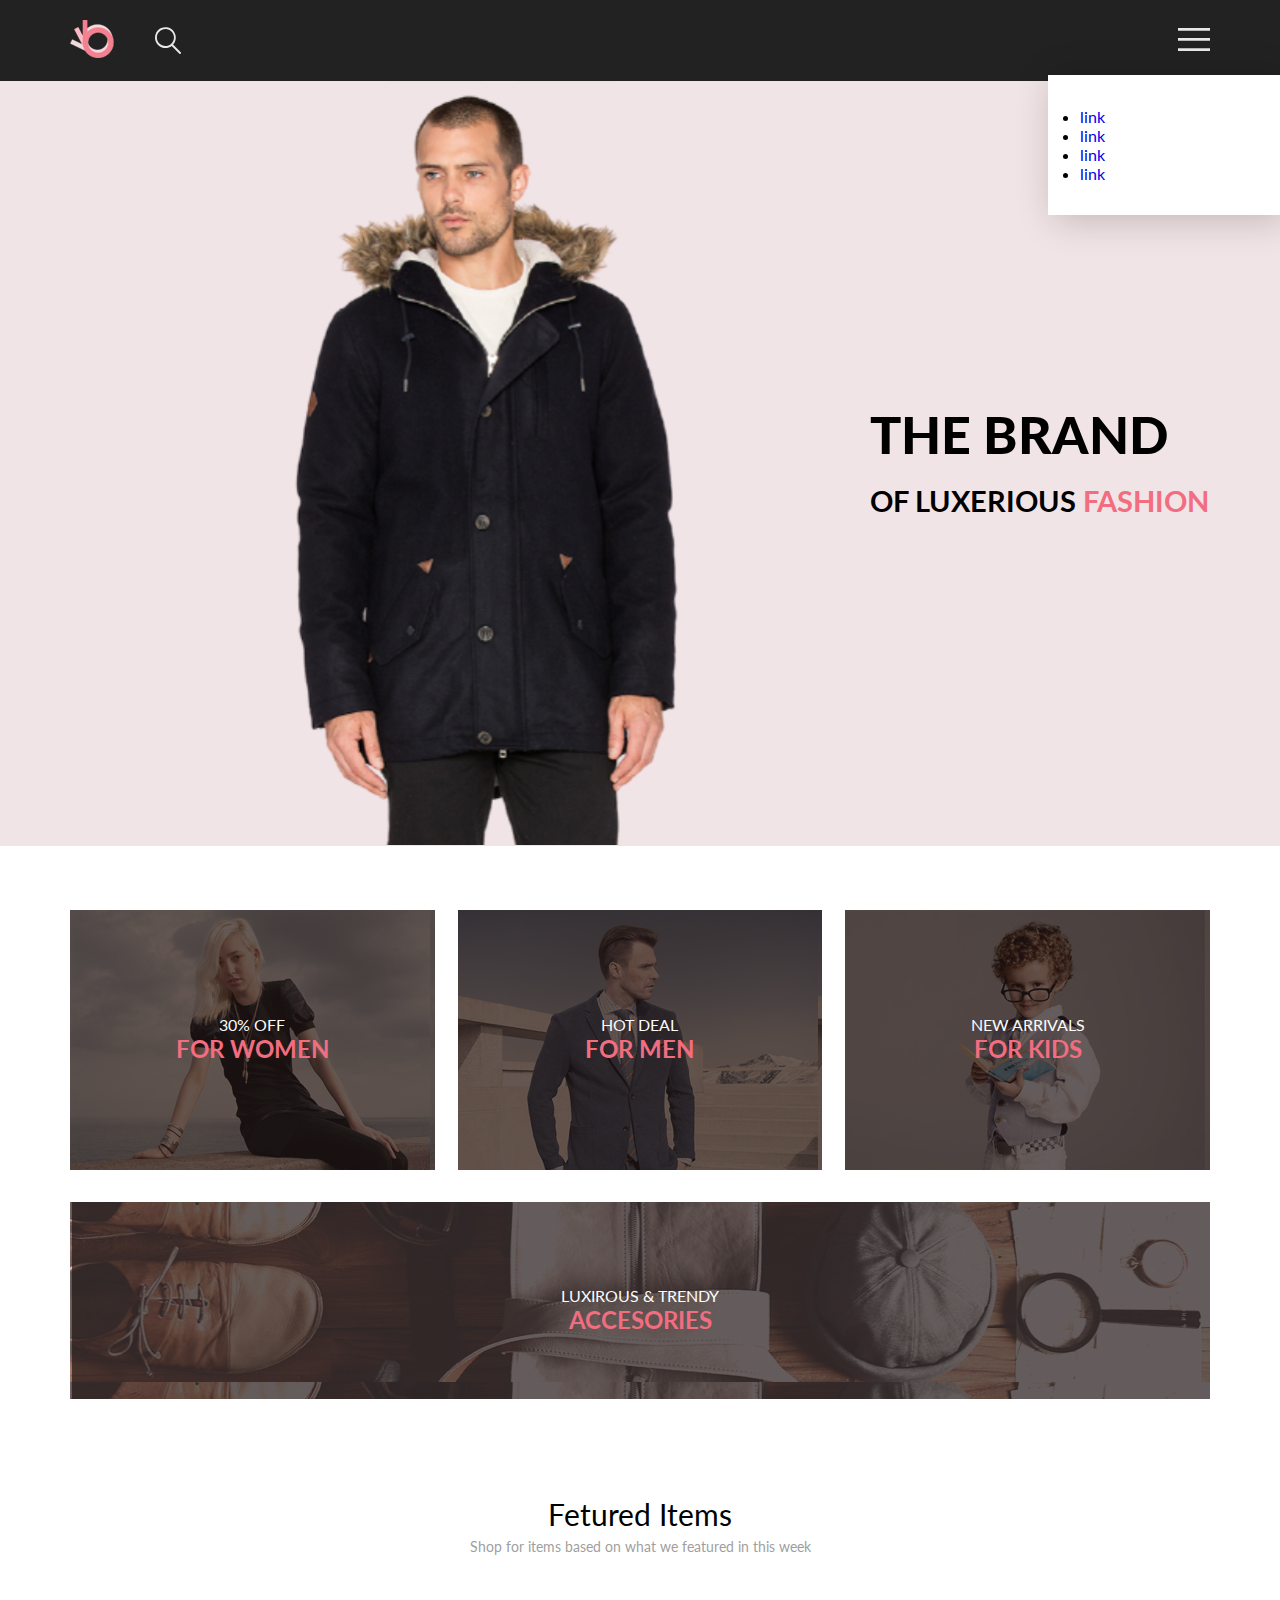
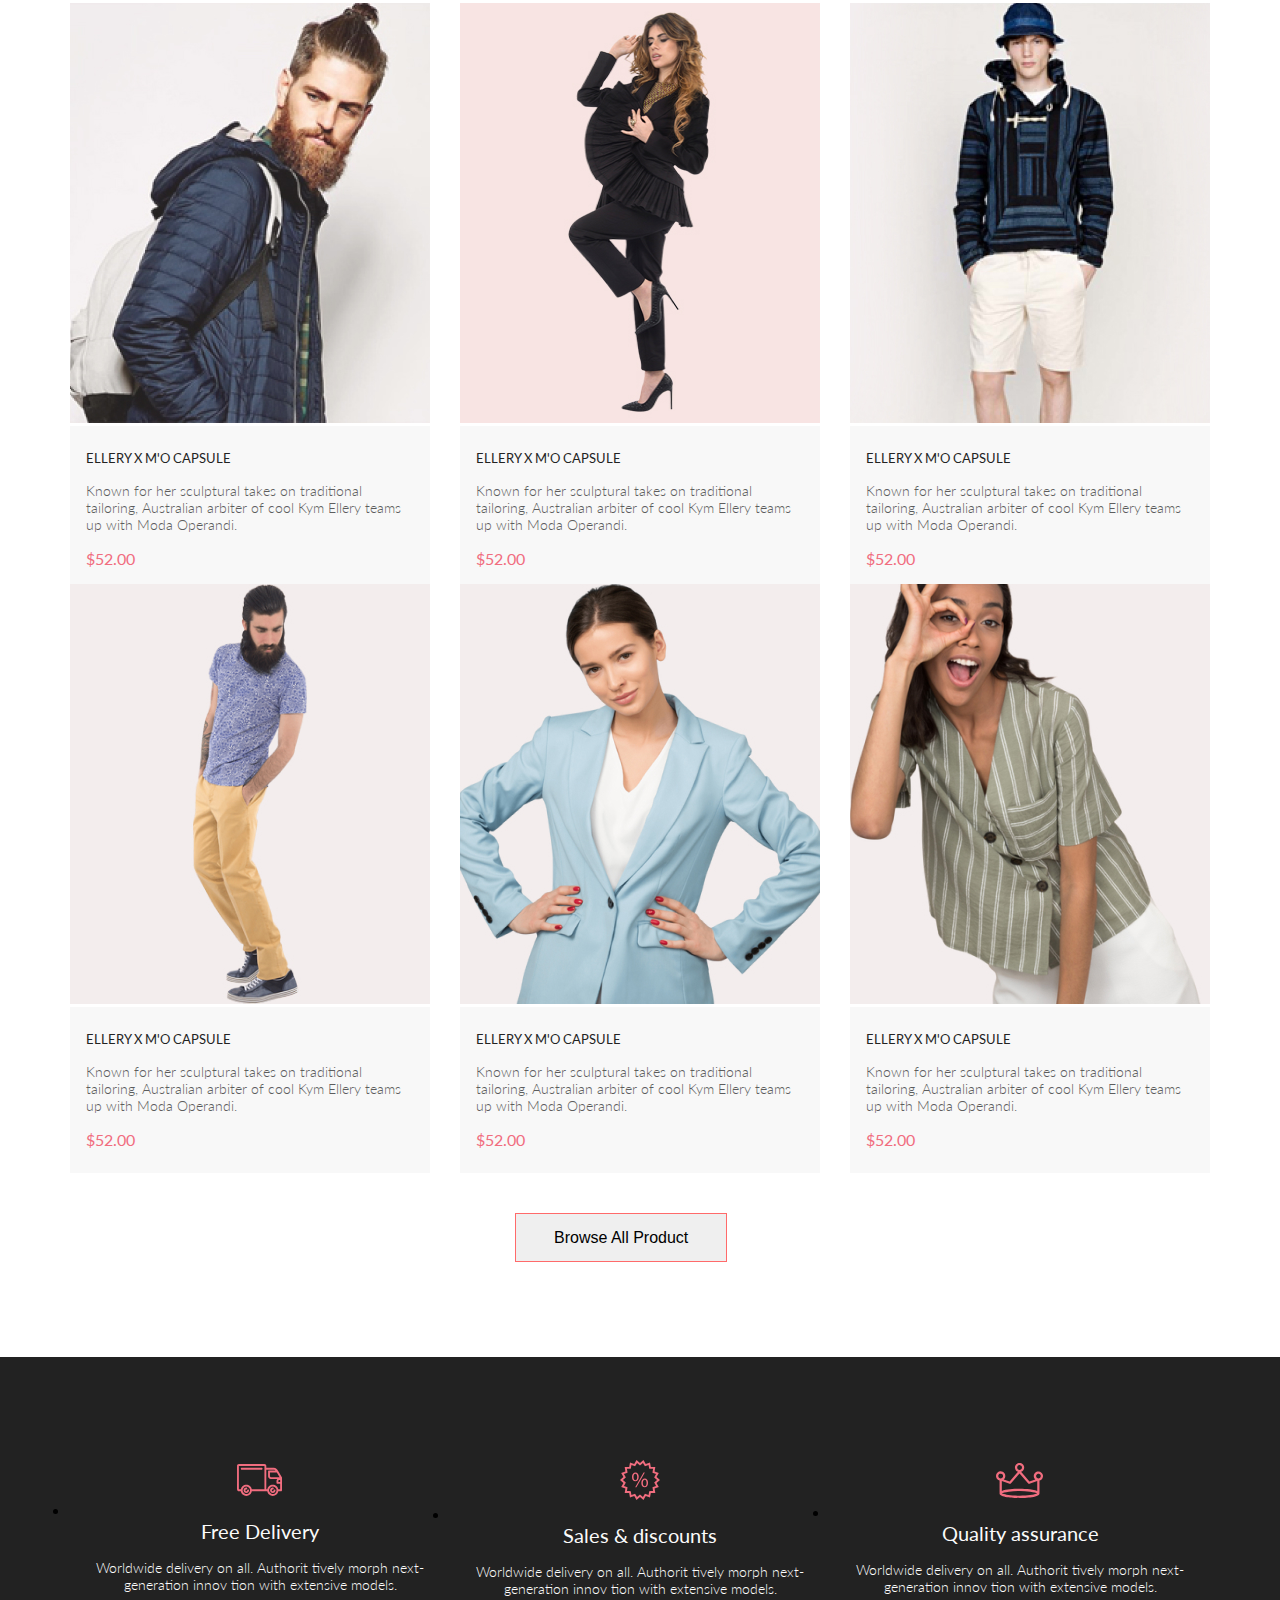
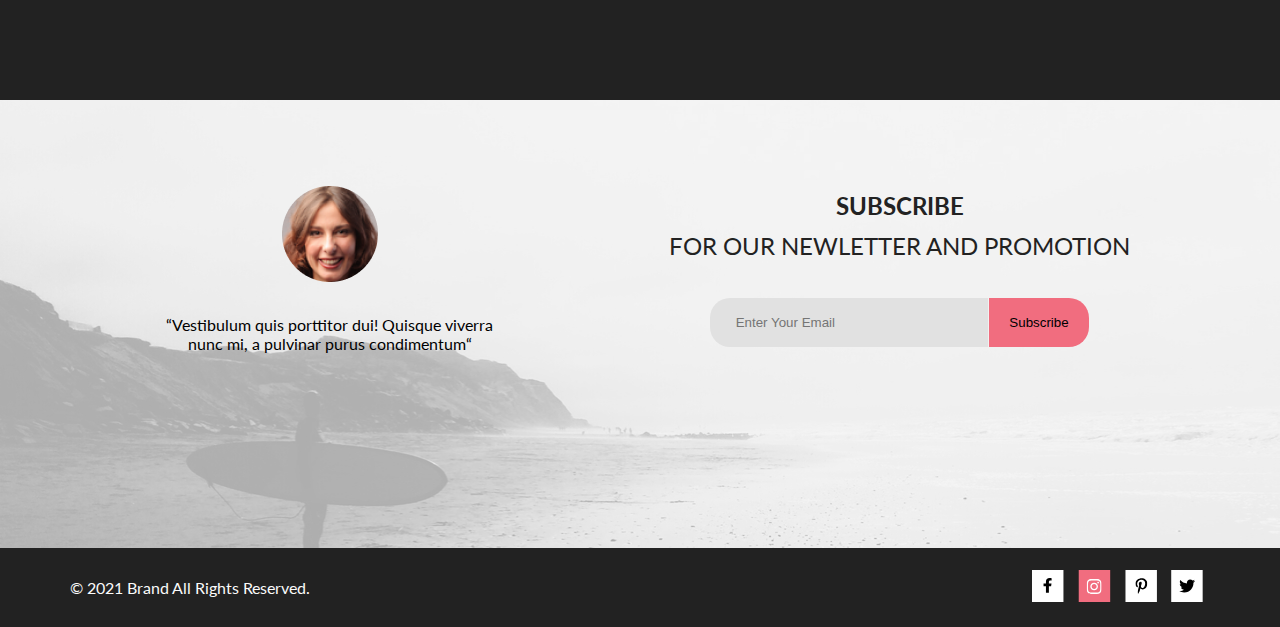
==== index.html @ d9aeb8df "добавлена папка shop" ====
<!DOCTYPE html>
<html lang="en">

<head>
    <meta charset="UTF-8">
    <meta name="viewport" content="width=device-width, initial-scale=1.0">
    <title>Document</title>
    <link rel="stylesheet" href="style.css">
    <link rel="preconnect" href="https://fonts.googleapis.com">
    <link rel="preconnect" href="https://fonts.gstatic.com" crossorigin>
    <link
        href="https://fonts.googleapis.com/css2?family=Lato:wght@300;400;700&family=Open+Sans:wght@600;700;800&display=swap"
        rel="stylesheet">
</head>

<body>
    <header class="header ">
        <div class="center">
            <div class="header__wrap">
                <div class="header__left">
                    <a class="logo" href="index.html"><img src="img/logo.png" alt="logo"></a>
                    <svg xmlns="http://www.w3.org/2000/svg" width="26" height="27" viewBox="0 0 26 27" fill="none">
                        <path
                            d="M18.0589 17.6249C19.6705 15.8648 20.6275 13.6038 20.769 11.2215C20.9106 8.8392 20.2281 6.48075 18.8362 4.5422C17.4443 2.60365 15.4278 1.20306 13.1252 0.575643C10.8227 -0.0517774 8.37437 0.132183 6.19143 1.09663C4.0085 2.06108 2.22389 3.74727 1.1373 5.87205C0.0507149 7.99682 -0.271678 10.4308 0.224264 12.7652C0.720206 15.0996 2.00428 17.1922 3.86085 18.6917C5.71741 20.1912 8.0334 21.0063 10.4199 20.9999C12.6723 21.003 14.8638 20.269 16.6599 18.9099L24.4079 26.7169C24.4934 26.806 24.5958 26.8771 24.7091 26.926C24.8225 26.975 24.9444 27.0008 25.0679 27.0019C25.1916 27.0023 25.314 26.9772 25.4276 26.9282C25.5411 26.8792 25.6434 26.8072 25.7279 26.7169C25.9018 26.536 25.999 26.2949 25.999 26.0439C25.999 25.793 25.9018 25.5518 25.7279 25.3709L18.0589 17.6249ZM1.88589 10.4999C1.89873 8.81465 2.41021 7.17089 3.35586 5.77587C4.30151 4.38086 5.63899 3.29703 7.1997 2.66102C8.76042 2.02501 10.4745 1.86529 12.1258 2.202C13.7772 2.53871 15.2919 3.35678 16.479 4.55307C17.6661 5.74935 18.4725 7.27031 18.7965 8.92421C19.1204 10.5781 18.9475 12.2909 18.2995 13.8467C17.6515 15.4024 16.5574 16.7315 15.1551 17.6664C13.7529 18.6013 12.1052 19.1001 10.4199 19.0999C8.14843 19.0891 5.97409 18.1774 4.3741 16.5651C2.77412 14.9527 1.87924 12.7714 1.88589 10.4999Z"
                            fill="#E8E8E8" />
                    </svg>
                </div>
                <div class="header__right">
                    <div class="burger-menu-icon">
                        <label for="burger"><img src="img/burger.svg" alt="burger"></label>
                        <input id="burger" type="checkbox">
                        <nav class="nav">
                            <ul>
                                <li><a href="#">link</a></li>
                                <li><a href="#">link</a></li>
                                <li><a href="#">link</a></li>
                                <li><a href="#">link</a></li>
                            </ul>
                        </nav>
                    </div>
                </div>
            </div>
        </div>
    </header>
    <main>
        <section class="hero">
            <div class="center">
                <div class="hero__wrap">
                    <img class="hero__img" src="img/hero.svg" alt="man" width="800" height="765">
                    <div class="hero__wrp">
                        <h1 class="hero__title">the brand <span class="hero__subtitle">of luxerious <span
                                    class="hero__pink">fashion</span> </span> </h1>
                    </div>
                </div>
            </div>
        </section>

        <div class="center">
            <section class="sale">
                <ul class="sale__list">
                    <div class="sale__box">
                        <li class="sale__item sale__item-women ">
                            <a class="sale__link sale__link-women" href="#">
                                <p class="sale__text">30% off</p>
                                <h3 class="sale__subtitle">for women</h3>
                            </a>
                        </li>
                        <li class="sale__item sale__item-men">
                            <a class="sale__link sale__link-men" href="#">
                                <p class="sale__text">hot deal</p>
                                <h3 class="sale__subtitle">for men</h3>
                            </a>
                        </li>
                        <li class="sale__item sale__item-kids">
                            <a class="sale__link sale__link-kids" href="#">
                                <p class="sale__text">new arrivals</p>
                                <h3 class="sale__subtitle">for kids</h3>
                            </a>
                        </li>
                    </div>
                    <div class="sale__box-accesories">
                        <li class="sale__item-accesories">
                            <a class="sale__link-accesories" href="#">
                                <p class="sale__text sale__text_accesories">luxirous & trendy</p>
                                <h3 class="sale__subtitle">accesories</h3>
                            </a>
                        </li>
                    </div>
                </ul>
            </section>
            <section class="cards">
                <h2 class="cards__title">Fetured Items</h2>
                <p class="cards__title-text">Shop for items based on what we featured in this week</p>
                <ul class="cards__list">
                    <li class="cards__item">
                        <div class="cards__overlay">
                            <img class="cards__img" src="img/product-1.jpg" alt="foto of product">
                        </div>
                        <div class="product__content">
                            <a href="#" class="product__name">ELLERY X M'O CAPSULE</a>
                            <div class="product__text">Known for her sculptural takes on traditional tailoring,
                                Australian
                                arbiter of cool Kym Ellery teams up with Moda Operandi.</div>
                            <div class="product__price">$52.00</div>
                        </div>
                    </li>
                    <li class="cards__item">
                        <div class="cards__overlay">
                            <img class="cards__img" src="img/products-2.jpg" alt="foto of product">
                        </div>
                        <div class="product__content">
                            <a href="#" class="product__name">ELLERY X M'O CAPSULE</a>
                            <div class="product__text">Known for her sculptural takes on traditional tailoring,
                                Australian
                                arbiter of cool Kym Ellery teams up with Moda Operandi.</div>
                            <div class="product__price">$52.00</div>
                        </div>
                    </li>
                    <li class="cards__item">
                        <div class="cards__overlay">
                            <img class="cards__img" src="img/products-3.jpg" alt="foto of product">
                        </div>
                        <div class="product__content">
                            <a href="#" class="product__name">ELLERY X M'O CAPSULE</a>
                            <div class="product__text">Known for her sculptural takes on traditional tailoring,
                                Australian
                                arbiter of cool Kym Ellery teams up with Moda Operandi.</div>
                            <div class="product__price">$52.00</div>
                        </div>
                    </li>
                    <li class="cards__item">
                        <div class="cards__overlay">
                            <img class="cards__img" src="img/products-4.jpg" alt="foto of product">
                        </div>
                        <div class="product__content">
                            <a href="#" class="product__name">ELLERY X M'O CAPSULE</a>
                            <div class="product__text">Known for her sculptural takes on traditional tailoring,
                                Australian
                                arbiter of cool Kym Ellery teams up with Moda Operandi.</div>
                            <div class="product__price">$52.00</div>
                        </div>
                    </li>
                    <li class="cards__item">
                        <div class="cards__overlay">
                            <img class="cards__img" src="img/products-5.jpg" alt="foto of product">
                        </div>
                        <div class="product__content">
                            <a href="#" class="product__name">ELLERY X M'O CAPSULE</a>
                            <div class="product__text">Known for her sculptural takes on traditional tailoring,
                                Australian
                                arbiter of cool Kym Ellery teams up with Moda Operandi.</div>
                            <div class="product__price">$52.00</div>
                        </div>
                    </li>
                    <li class="cards__item">
                        <div class="cards__overlay">
                            <img class="cards__img" src="img/products-6.jpg" alt="foto of product">
                        </div>
                        <div class="product__content">
                            <a href="#" class="product__name">ELLERY X M'O CAPSULE</a>
                            <div class="product__text">Known for her sculptural takes on traditional tailoring,
                                Australian
                                arbiter of cool Kym Ellery teams up with Moda Operandi.</div>
                            <div class="product__price">$52.00</div>
                        </div>
                    </li>
                </ul>
                <button class="cards__button" type="button">Browse All Product</button>
            </section>
        </div>


    </main>

    <section class="delivery">
        <div class="center">
            <div class="delivery__wrap">
                <ul class="delivery__list">
                    <li class="delivery__item">
                        <img class="delivery__icon" src="img/footer_img-1.svg" alt="foto of footer">
                        <h4 class="delivery__title">Free Delivery</h4>
                        <p class="delivery__text">Worldwide delivery on all. Authorit tively morph next-generation innov
                            tion with extensive models.</p>
                    </li>
                    <li class="delivery__item">
                        <img class="delivery__icon" src="img/footer_img-2.svg" alt="foto of footer">
                        <h4 class="delivery__title">Sales & discounts</h4>
                        <p class="delivery__text">Worldwide delivery on all. Authorit tively morph next-generation innov
                            tion with extensive models.</p>
                    </li>
                    <li class="delivery__item">
                        <img class="delivery__icon" src="img/footer_img-3.svg" alt="foto of footer">
                        <h4 class="delivery__title">Quality assurance</h4>
                        <p class="delivery__text">Worldwide delivery on all. Authorit tively morph next-generation innov
                            tion with extensive models.</p>
                    </li>
                </ul>
            </div>
        </div>
    </section>
    <footer class="footer">
        <section class="face">
            <div class="center">
                <div class="face__content">
                    <div class="face__quote">
                        <img class="face__img" src="./img/face.png" alt="face">
                        <p class="face__title">“Vestibulum quis porttitor dui! Quisque viverra nunc mi, a pulvinar purus
                            condimentum“</p>
                    </div>
                    <div class="face__form">
                        <p class="face__subtitle"><span class="face__bold"> subscribe</span> for our newletter and
                            promotion</p>
                        <form class="face__form" action="#">
                            <input class="face__text" type="text" placeholder=" Enter Your Email">
                            <button class="face__button" type="button">Subscribe</button>
                        </form>
                    </div>
                </div>
            </div>
        </section>
        <section class="contacts">
            <div class="center">
                <div class="contacts__box">
                    <p class="contacts__text">© 2021 Brand All Rights Reserved.</p>
                    <ul class="contacts__list">
                        <li class="contacts__item">
                            <a class="contacts__icon" href="#"><img src="img/icon_1.svg" alt="icon"></a>
                        </li>
                        <li class="contacts__item">
                            <a class="contacts__icon" href="#"><img src="img/icon_2.svg" alt="icon"></a>
                        </li>
                        <li class="contacts__item">
                            <a class="contacts__icon" href="#"><img src="img/icon_3.svg" alt="icon"></a>
                        </li>
                        <li class="contacts__item">
                            <a class="contacts__icon" href="#"><img src="img/icon_4.svg" alt="icon"></a>
                        </li>
                    </ul>
                </div>
            </div>
        </section>
    </footer>

</body>

</html>
---- style.css ----
* {
  padding: 0;
  margin: 0;
}

body {
  font-family: "Lato", sans-serif;
}

a {
  text-decoration: none;
}

.hero {
  background-color: #F1E4E6;
}
.hero__wrap {
  display: flex;
}
.hero__wrp {
  display: flex;
  align-items: center;
}
.hero__title {
  font-size: 52px;
  font-weight: 900;
  line-height: 58px;
  text-transform: uppercase;
}
.hero__subtitle {
  font-size: 29px;
  font-weight: 700;
  line-height: 44px;
}
.hero__pink {
  color: #F16D7F;
}

.sale__box {
  display: flex;
  justify-content: space-between;
  padding-top: 64px;
}
.sale__item {
  width: 32%;
  height: 260px;
  text-align: center;
  align-items: center;
  background-color: #524a4a;
  margin-bottom: 32px;
}
.sale__item-women {
  background-image: url(img/sale-women.jpg);
}
.sale__item-men {
  background-image: url(img/sale-men.jpg);
}
.sale__item-kids {
  background-image: url(img/sale-kids.jpg);
}
.sale__item-accesories {
  background-image: url(img/sale-accesories.jpg);
  align-items: center;
  margin-bottom: 97px;
  text-align: center;
  padding: 65px 0;
}
.sale__link {
  text-transform: uppercase;
  text-decoration: none;
}
.sale__link-accesories {
  padding-left: 490px;
  text-transform: uppercase;
  text-decoration: none;
}
.sale__subtitle {
  font-size: 24px;
  font-weight: 700;
  line-height: 29px;
  letter-spacing: 0em;
  text-align: center;
  color: #F16D7F;
}
.sale__text {
  font-size: 16px;
  font-weight: 400;
  line-height: 19px;
  letter-spacing: 0em;
  text-align: center;
  color: #FBFBFB;
  padding-top: 105px;
}
.sale__text_accesories {
  padding-top: 0;
}
.sale__list {
  list-style: none;
}

.cards__list {
  display: flex;
  flex-wrap: wrap;
  justify-content: space-between;
  margin-bottom: 32px;
  list-style: none;
}
.cards__title {
  font-size: 30px;
  font-weight: 400;
  line-height: 36px;
  letter-spacing: 0em;
  text-align: center;
  padding-bottom: 6px;
}
.cards__title-text {
  color: #9F9F9F;
  text-align: center;
  padding: 0 0 48px 0;
  font-size: 14px;
  font-style: normal;
  font-weight: 400;
  line-height: 17px;
}
.cards__item {
  width: 360px;
  height: 581px;
}
.cards__img {
  width: 100%;
  height: 420px;
}
.cards__button {
  margin: 48px 0 95px 445px;
  color: var(--red);
  border: 1px solid #FF6A6A;
  padding: 14px 38px;
  display: block;
  font-size: 16px;
  font-weight: 400;
  line-height: 19px;
  letter-spacing: 0em;
  text-align: left;
}
.cards__button:hover, .cards__button:focus {
  cursor: pointer;
  outline: none;
  background: #F16D7F;
  color: #FBFBFB;
}

summary {
  display: block;
}
summary summary::-webkin-details-marker {
  display: none;
}

.center {
  width: 1140px;
  margin: 0 auto;
}

.filter-sort {
  height: 132px;
  position: relative;
}
.filter-sort__wrap {
  display: flex;
}

.filter {
  top: 39px;
  padding: 13px 16px 13px;
  width: 360px;
  position: absolute;
  box-sizing: border-box;
}
.filter[open] {
  background: #FFFFFF;
  box-shadow: 6px 4px 35px rgba(0, 0, 0, 0.21);
}
.filter[open] .filter__heading {
  color: #F16D7F;
}
.filter[open] path {
  fill: #F16D7F;
}
.filter__summary {
  display: flex;
  align-items: center;
  gap: 11px;
}
.filter__heading {
  color: #000;
  font-size: 14px;
  font-style: normal;
  font-weight: 600;
  line-height: 17px;
}
.filter__head {
  color: #6F6E6E;
  font-size: 14px;
  font-style: normal;
  font-weight: 400;
  line-height: 17px;
  padding: 8px 11px 11px 11px;
  border-bottom: 1px solid #EBEBEB;
  border-left: 5px solid #F16D7F;
}
.filter__item {
  margin-top: 16px;
}
.filter__item[open] .filter__head {
  color: #F16D7F;
}
.filter__link {
  color: #6F6E6E;
  font-size: 14px;
  font-style: normal;
  font-weight: 400;
  line-height: 17px;
}
.filter__link:hover {
  color: #F16D7F;
}
.filter__link-box {
  display: flex;
  flex-direction: column;
  gap: 11px;
  padding: 30px 16px;
}

.sort {
  padding-top: 12px;
  position: absolute;
  left: 490px;
  top: 51px;
  display: flex;
  align-self: center;
  gap: 28px;
}
.sort__details {
  position: relative;
}
.sort__summary {
  display: flex;
  align-items: center;
  gap: 10px;
}
.sort__heading {
  font-style: normal;
  font-size: 14px;
  font-weight: 400;
  line-height: 17px;
  color: #6F6E6E;
}
.sort__box {
  background: #FFF;
  box-shadow: 6px 4px 35px 0px rgba(0, 0, 0, 0.21);
  padding: 7px 30px 11px 9px;
  position: absolute;
  left: -9px;
  top: 20px;
  display: flex;
  flex-direction: column;
  gap: 8px;
}
.sort__check {
  display: flex;
  align-items: center;
  gap: 9px;
  font-size: 14px;
  font-weight: 400;
  font-style: normal;
  line-height: 16px;
  color: #6F6E6E;
}

.nav {
  width: 232px;
  padding: 32px;
  box-sizing: border-box;
  background: #FFFFFF;
  box-shadow: 6px 4px 35px rgba(0, 0, 0, 0.21);
  position: absolute;
  top: 75px;
  right: 0px;
}

#burger {
  position: absolute;
  left: -999999px;
  visibility: hidden;
}
#burger:checked ~ .nav {
  right: -232px;
}

.header {
  background-color: #222;
  padding: 20px 0 20px 0;
  position: relative;
}
.header__left {
  display: flex;
  align-items: center;
  gap: 41px;
}
.header__wrap {
  display: flex;
  align-items: center;
  flex-wrap: wrap;
  justify-content: space-between;
}

.top-head {
  background-color: #F8F3F4;
  padding: 60px 0 60px 0;
}
.top-head__heading {
  font-family: Lato;
  font-size: 24px;
  font-style: normal;
  font-weight: 400;
  line-height: normal;
  color: #F16D7F;
}
.top-head__wrap {
  display: flex;
  align-items: center;
  justify-content: space-between;
}

.breadcrumbs__link {
  color: #636363;
  font-size: 14px;
  font-style: normal;
  font-weight: 300;
  line-height: 17px;
}
.breadcrumbs__link__link_site {
  color: #F16D7F;
  font-weight: 700;
}

.product-box__wrap {
  display: flex;
  flex-wrap: wrap;
  align-items: center;
  gap: 30px;
}

.product {
  width: 360px;
  display: flex;
  flex-direction: column;
}
.product__img {
  width: 100%;
}
.product__content {
  background-color: #F8F8F8;
  padding: 24px 16px;
  display: flex;
  flex-direction: column;
  gap: 16px;
}
.product__name {
  color: #222;
  font-size: 13px;
  font-style: normal;
  font-weight: 400;
  line-height: 16px;
}
.product__price {
  color: #F16D7F;
  font-size: 16px;
  font-style: normal;
  font-weight: 400;
  line-height: 19px;
}
.product__text {
  color: #5D5D5D;
  font-size: 14px;
  font-style: normal;
  font-weight: 300;
  line-height: 17px;
}

.delivery {
  background-color: #222;
  margin-top: 65px;
}
.delivery__list {
  display: flex;
  padding: 103px 0;
  text-align: center;
  align-items: center;
  justify-content: space-between;
}
.delivery__title {
  color: #FBFBFB;
  font-size: 19.96px;
  font-style: normal;
  font-weight: 400;
  line-height: 24px;
  padding-bottom: 16px;
}
.delivery__text {
  color: #FBFBFB;
  font-size: 14px;
  font-weight: 300;
  line-height: 17px;
  letter-spacing: 0em;
  text-align: center;
}
.delivery__icon {
  padding-bottom: 20px;
}

.face {
  background-image: url(img/footer.jpg);
  display: flex;
  text-align: center;
  height: 448px;
  background-size: cover;
}
.face__content {
  display: flex;
  justify-content: space-around;
  padding: 86px 0 156px 0;
}
.face__img {
  height: 96px;
  width: 96px;
  margin-bottom: 30px;
}
.face__title {
  height: 99px;
  width: 359px;
  text-align: center;
}
.face__button {
  align-items: center;
  text-align: center;
  width: 100px;
  height: 49px;
  background-color: #F16D7F;
  color: var(--white);
  border: none;
  border-radius: 0 20px 20px 0;
}
.face__text {
  width: 256px;
  height: 49px;
  border: none;
  background: #E1E1E1;
  border-radius: 20px 0 0 20px;
  margin-right: -3px;
  padding-left: 22px;
}
.face__bold {
  font-weight: bold;
  font-size: 24px;
  line-height: 167.2%;
  text-align: center;
  color: #222;
  display: block;
  text-transform: uppercase;
}
.face__subtitle {
  font-size: 24px;
  font-weight: 400;
  line-height: 167.2%;
  text-align: center;
  color: #222;
  padding-bottom: 32px;
  text-transform: uppercase;
}
.face__form {
  font-weight: 700;
}

.contacts__box {
  display: flex;
  justify-content: space-between;
  align-items: center;
}
.contacts__list {
  display: flex;
  align-items: center;
  list-style: none;
}
.contacts__text {
  padding: 30px 0 30px 0;
  color: #FBFBFB;
}
.contacts__item {
  padding: 7px;
}

.footer {
  background-color: #222;
}/*# sourceMappingURL=style.css.map */
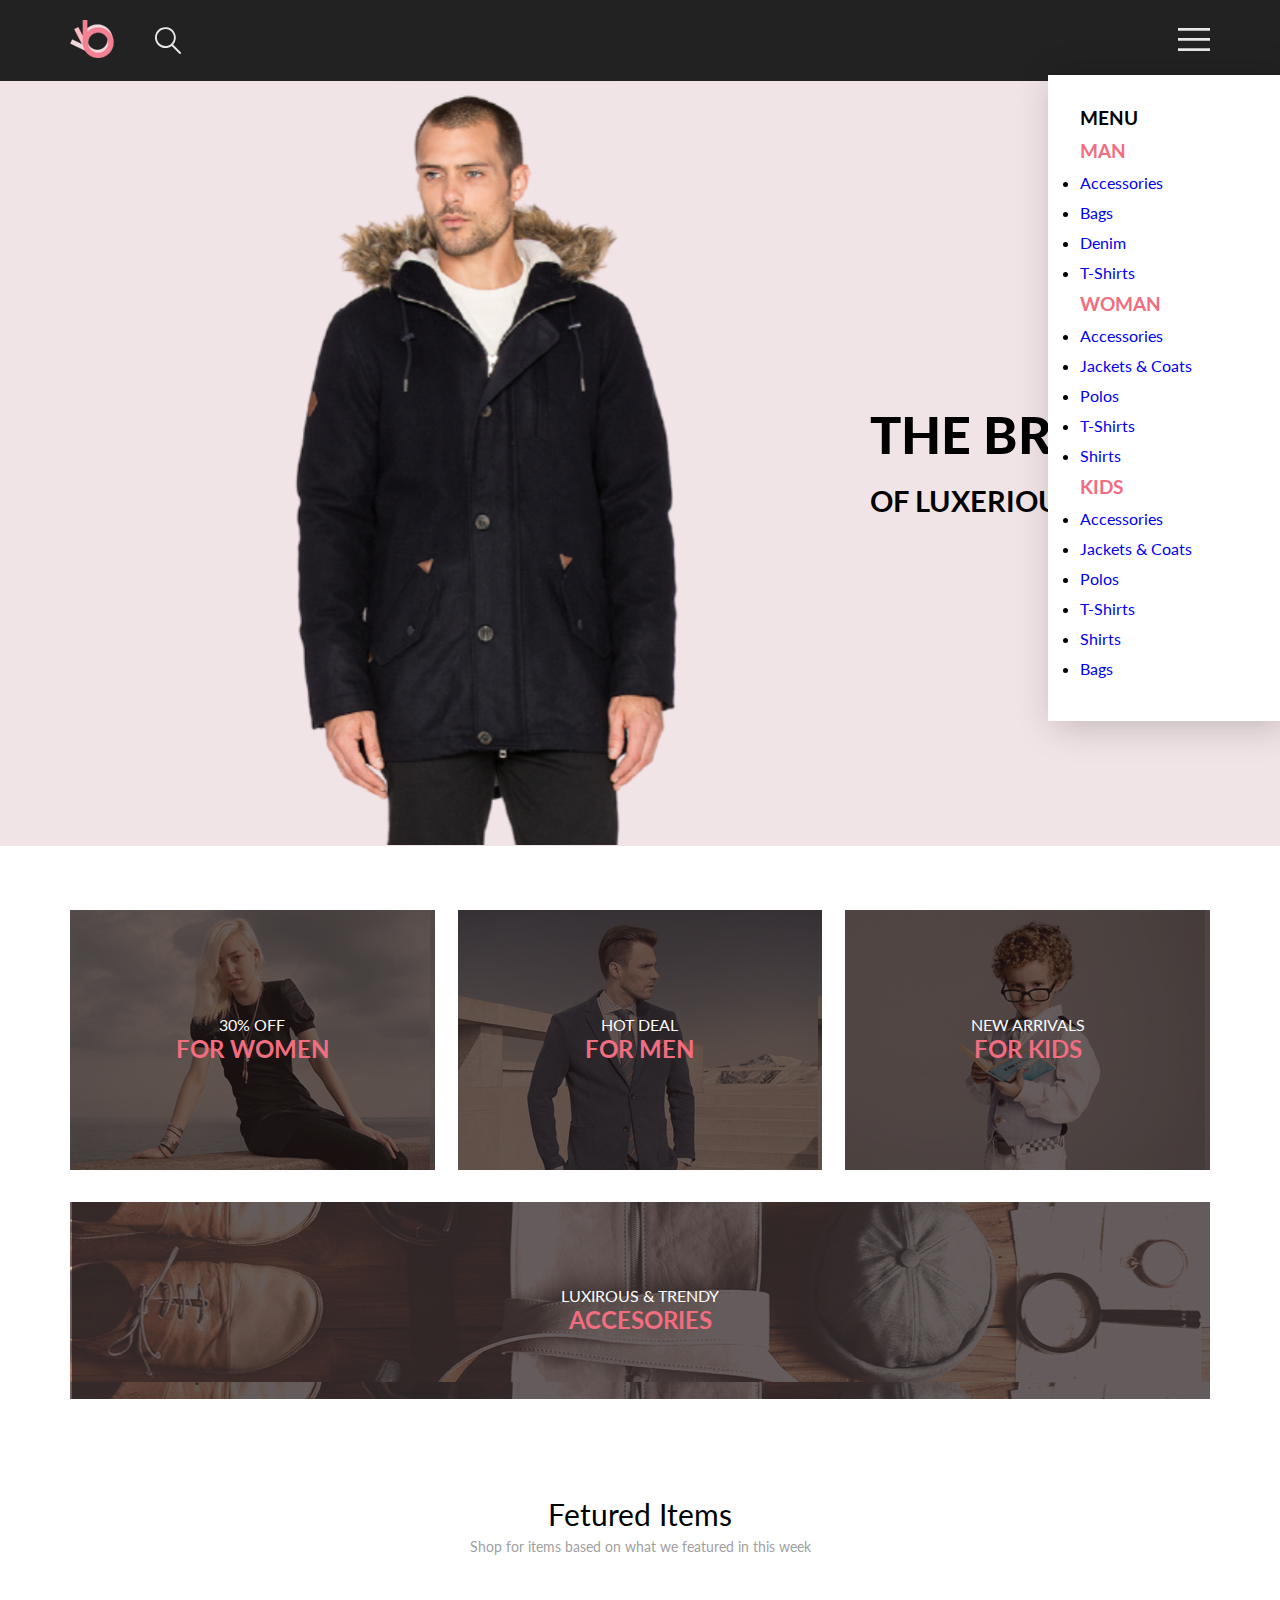
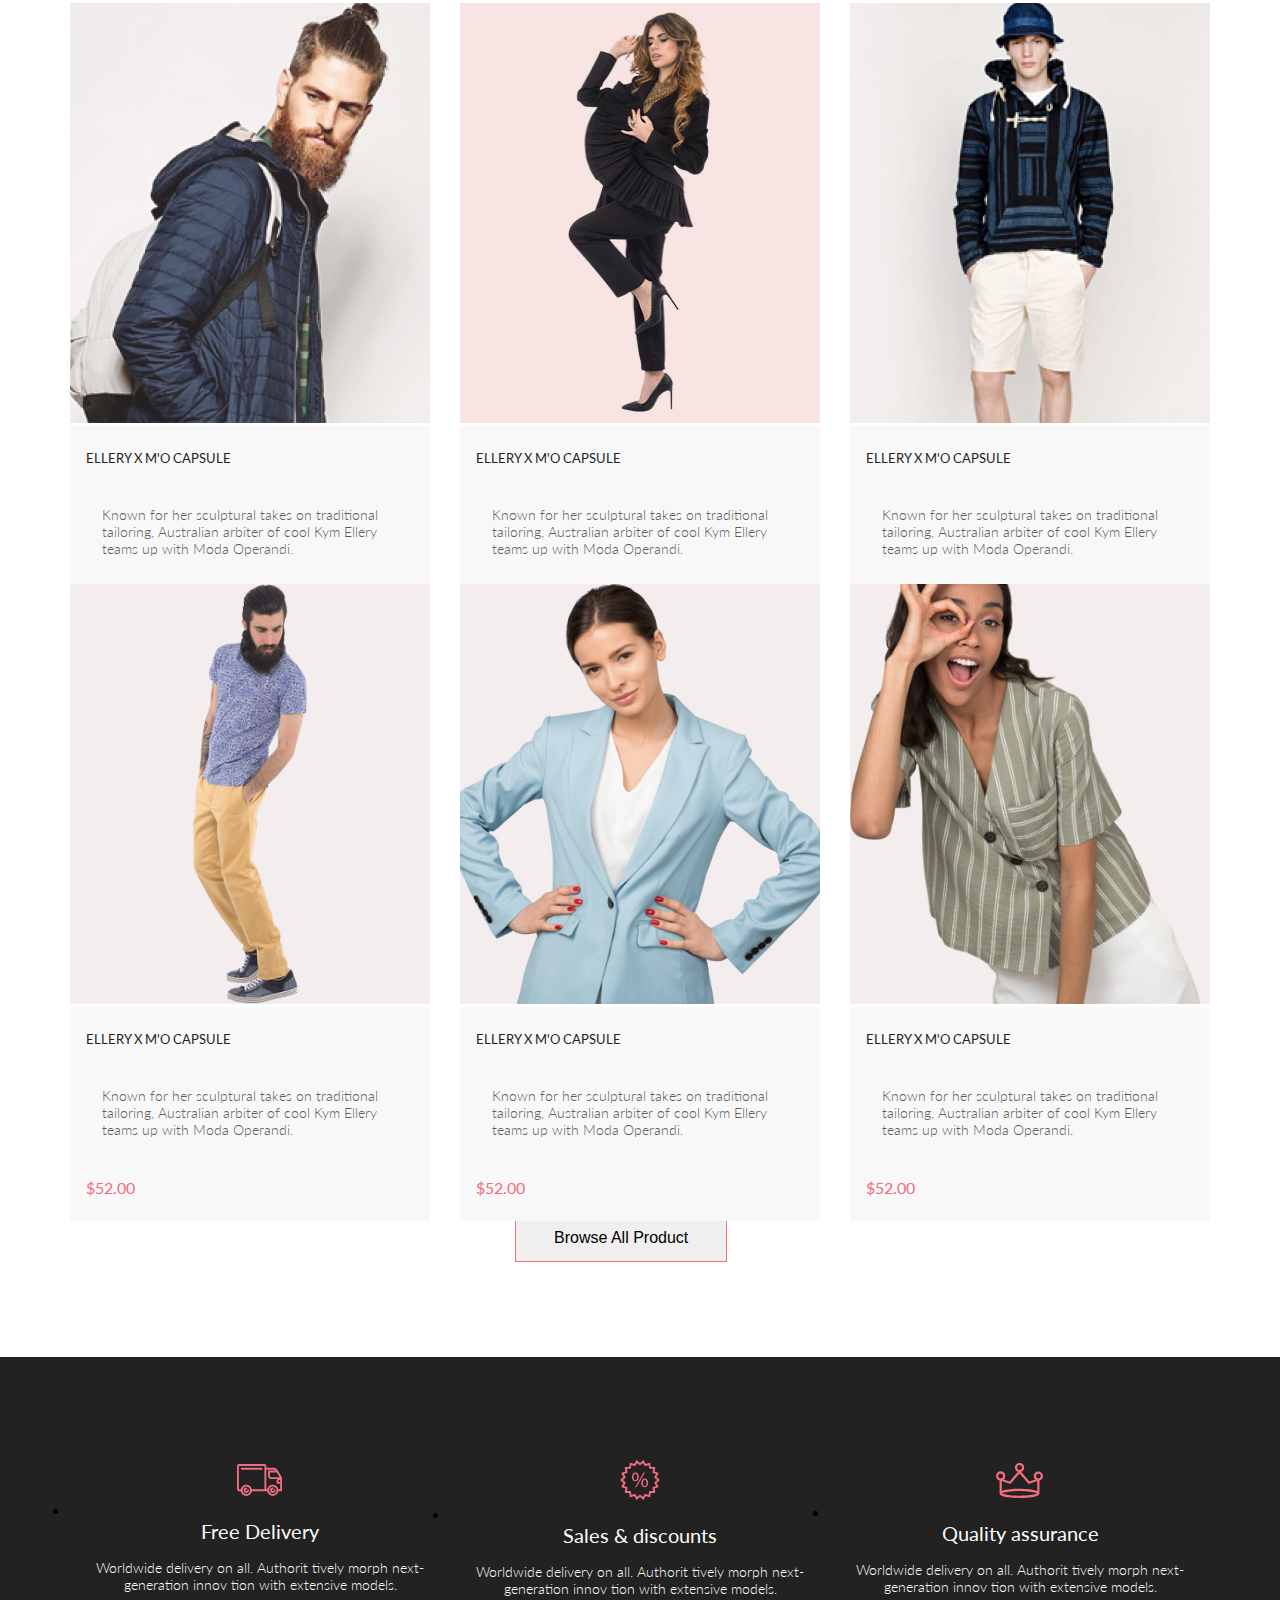
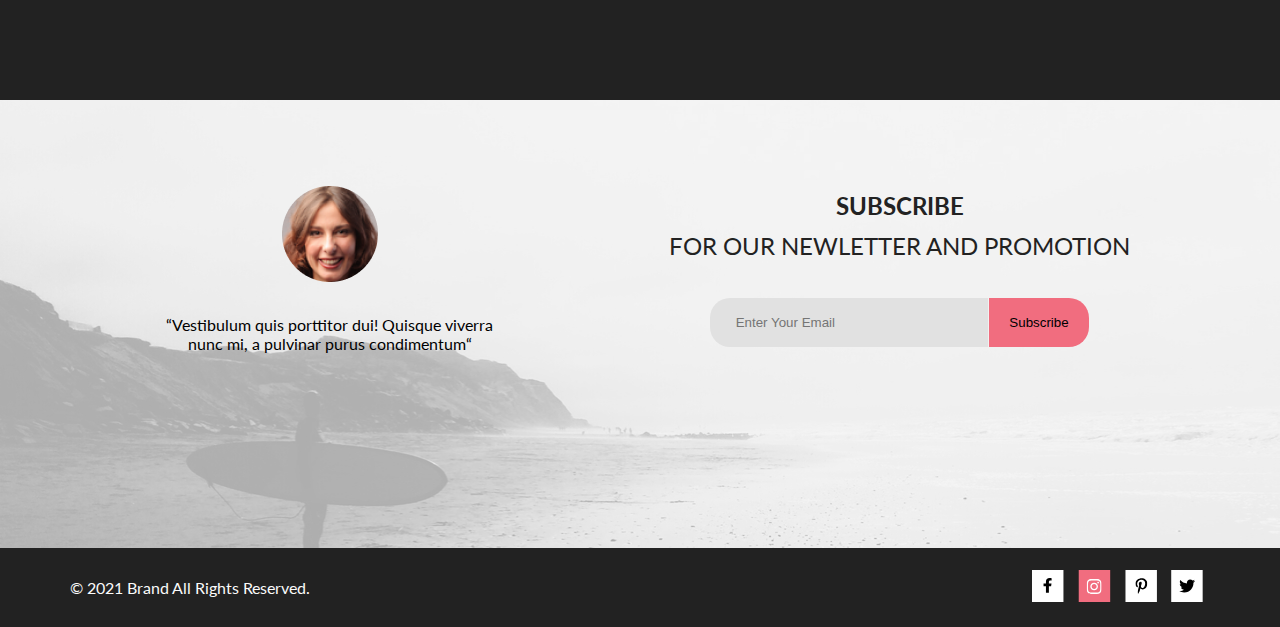
==== commit 4113fcae: "добавлен картинка корзина" ====
--- a/index.html
+++ b/index.html
@@ -30,11 +30,30 @@
                         <label for="burger"><img src="img/burger.svg" alt="burger"></label>
                         <input id="burger" type="checkbox">
                         <nav class="nav">
-                            <ul>
-                                <li><a href="#">link</a></li>
-                                <li><a href="#">link</a></li>
-                                <li><a href="#">link</a></li>
-                                <li><a href="#">link</a></li>
+                            <h3 class="burger-menu-icon__title">MENU</h3>
+                            <h3 class="burger-menu-icon__subtitle">MAN</h3>
+                            <ul class="burger-list">
+                                <li class="burger-menu-icon__item"><a href="#">Accessories</a></li>
+                                <li class="burger-menu-icon__item"><a href="#">Bags</a></li>
+                                <li class="burger-menu-icon__item"><a href="#">Denim</a></li>
+                                <li class="burger-menu-icon__item"><a href="#">T-Shirts</a></li>
+                            </ul>
+                            <h3 class="burger-menu-icon__subtitle">WOMAN</h3>
+                            <ul class="burger-list">
+                                <li class="burger-menu-icon__item"><a href="#">Accessories</a></li>
+                                <li class="burger-menu-icon__item"><a href="#">Jackets & Coats</a></li>
+                                <li class="burger-menu-icon__item"><a href="#">Polos</a></li>
+                                <li class="burger-menu-icon__item"><a href="#">T-Shirts</a></li>
+                                <li class="burger-menu-icon__item"><a href="#">Shirts</a></li>
+                            </ul>
+                            <h3 class="burger-menu-icon__subtitle">KIDS</h3>
+                            <ul class="burger-list">
+                                <li class="burger-menu-icon__item"><a href="#">Accessories</a></li>
+                                <li class="burger-menu-icon__item"><a href="#">Jackets & Coats</a></li>
+                                <li class="burger-menu-icon__item"><a href="#">Polos</a></li>
+                                <li class="burger-menu-icon__item"><a href="#">T-Shirts</a></li>
+                                <li class="burger-menu-icon__item"><a href="#">Shirts</a></li>
+                                <li class="burger-menu-icon__item"><a href="#">Bags</a></li>
                             </ul>
                         </nav>
                     </div>
--- a/style.css
+++ b/style.css
@@ -96,6 +96,71 @@
 }
 .sale__list {
   list-style: none;
+}
+
+.add-box {
+  width: 100%;
+  display: flex;
+  justify-content: center;
+  position: absolute;
+  top: 200px;
+  pointer-events: none;
+}
+.add-box__link {
+  display: none;
+  padding: 8px;
+  color: #FFF;
+  font-size: 14px;
+  font-style: normal;
+  font-weight: 400;
+  line-height: 17px;
+  align-items: center;
+  border: 1px solid #FFFFFF;
+  pointer-events: all;
+  display: block;
+}
+.add-box__link:hover {
+  box-shadow: 0px 0px 10px 0px #FFFFFF;
+}
+.add-box__img {
+  margin-right: 10px;
+}
+.add-box__img:hover {
+  filter: brightness(30%);
+}
+
+.add {
+  display: none;
+  padding: 8px;
+  color: #FFF;
+  font-size: 14px;
+  font-style: normal;
+  font-weight: 400;
+  line-height: 17px;
+  align-items: center;
+  border: 1px solid #FFFFFF;
+  pointer-events: all;
+}
+
+.add-img {
+  margin-right: 10px;
+}
+
+.add:hover {
+  box-shadow: 0px 0px 10px 0px #FFFFFF;
+}
+
+.product:hover .add {
+  display: flex;
+}
+
+.product-link {
+  display: block;
+}
+
+.product-content:hover,
+.product-img:hover {
+  filter: brightness(30%);
 }
 
 .cards__list {
@@ -275,6 +340,10 @@
   font-style: normal;
   line-height: 16px;
   color: #6F6E6E;
+}
+
+.box-content {
+  overflow: hidden;
 }
 
 .nav {
@@ -286,6 +355,7 @@
   position: absolute;
   top: 75px;
   right: 0px;
+  transition: right 0.3s;
 }
 
 #burger {
@@ -297,6 +367,19 @@
   right: -232px;
 }
 
+.burger-menu-icon__list {
+  list-style: none;
+}
+.burger-menu-icon__link:hover {
+  color: #F16D7F;
+}
+.burger-menu-icon__subtitle {
+  color: #F16D7F;
+}
+.burger-menu-icon__item, .burger-menu-icon__subtitle, .burger-menu-icon__title {
+  padding-bottom: 11px;
+}
+
 .header {
   background-color: #222;
   padding: 20px 0 20px 0;
@@ -332,6 +415,23 @@
   justify-content: space-between;
 }
 
+.breadcrumbs__ul {
+  list-style-type: none;
+  display: flex;
+}
+.breadcrumbs__li:not(:last-child)::after {
+  content: "/";
+  color: #636363;
+  font-size: 14px;
+  font-style: normal;
+  font-weight: 300;
+  line-height: 17px;
+  padding: 0 8px;
+}
+.breadcrumbs__li:last-child .breadcrumbs__link {
+  font-weight: 700;
+  color: #F16D7F;
+}
 .breadcrumbs__link {
   color: #636363;
   font-size: 14px;
@@ -339,10 +439,6 @@
   font-weight: 300;
   line-height: 17px;
 }
-.breadcrumbs__link__link_site {
-  color: #F16D7F;
-  font-weight: 700;
-}
 
 .product-box__wrap {
   display: flex;
@@ -355,6 +451,7 @@
   width: 360px;
   display: flex;
   flex-direction: column;
+  position: relative;
 }
 .product__img {
   width: 100%;
@@ -386,6 +483,15 @@
   font-style: normal;
   font-weight: 300;
   line-height: 17px;
+  background-color: #F8F8F8;
+  padding: 24px 16px;
+  display: flex;
+  flex-direction: column;
+  gap: 16px;
+}
+
+.product:hover .add-box__link {
+  display: flex;
 }
 
 .delivery {
